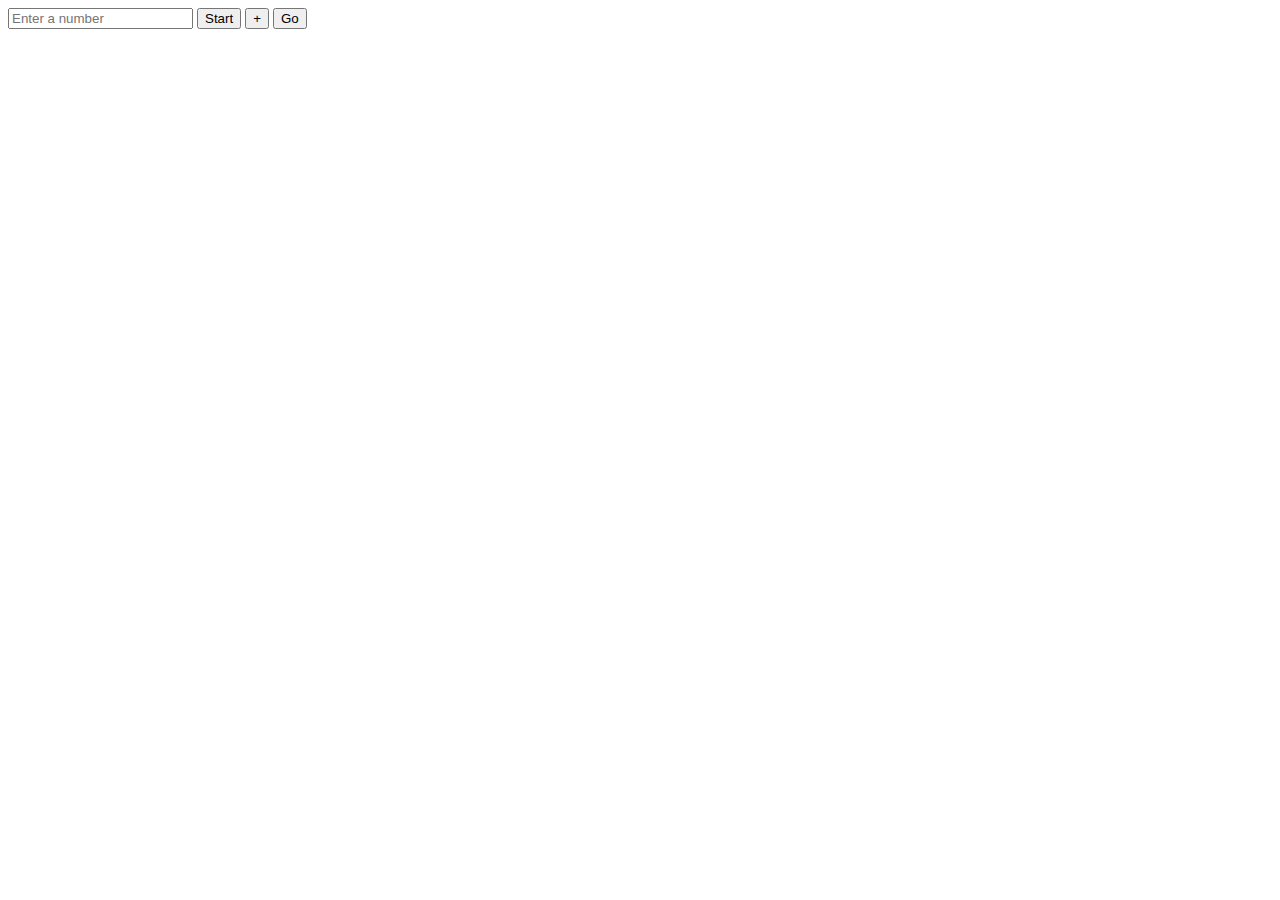
==== Exer1/index.html @ cfc5a7aa "first commit - initialize files" ====
<!DOCTYPE html>
<html lang="en">
  <head>
    <meta charset="UTF-8" />
    <title>Counter Web Program - Exer1</title>
  </head>

  <!-- Styles -->
  <link rel="stylesheet" href="general.css" />

  <!-- Scripts -->
  <script src="counter.js"></script>
  <script src="main.js"></script>

  <body>
    <!-- זה גיפיטי יצר, מוזמן למחוק ולכתוב כרצונך, רק שמתי שיהיה בסיס -->
    <input type="number" id="counterValue" placeholder="Enter a number" />
    <button id="startButton">Start</button>
    <button id="incrementButton">+</button>
    <button id="goButton">Go</button>
    <p id="output"></p>
  </body>
</html>
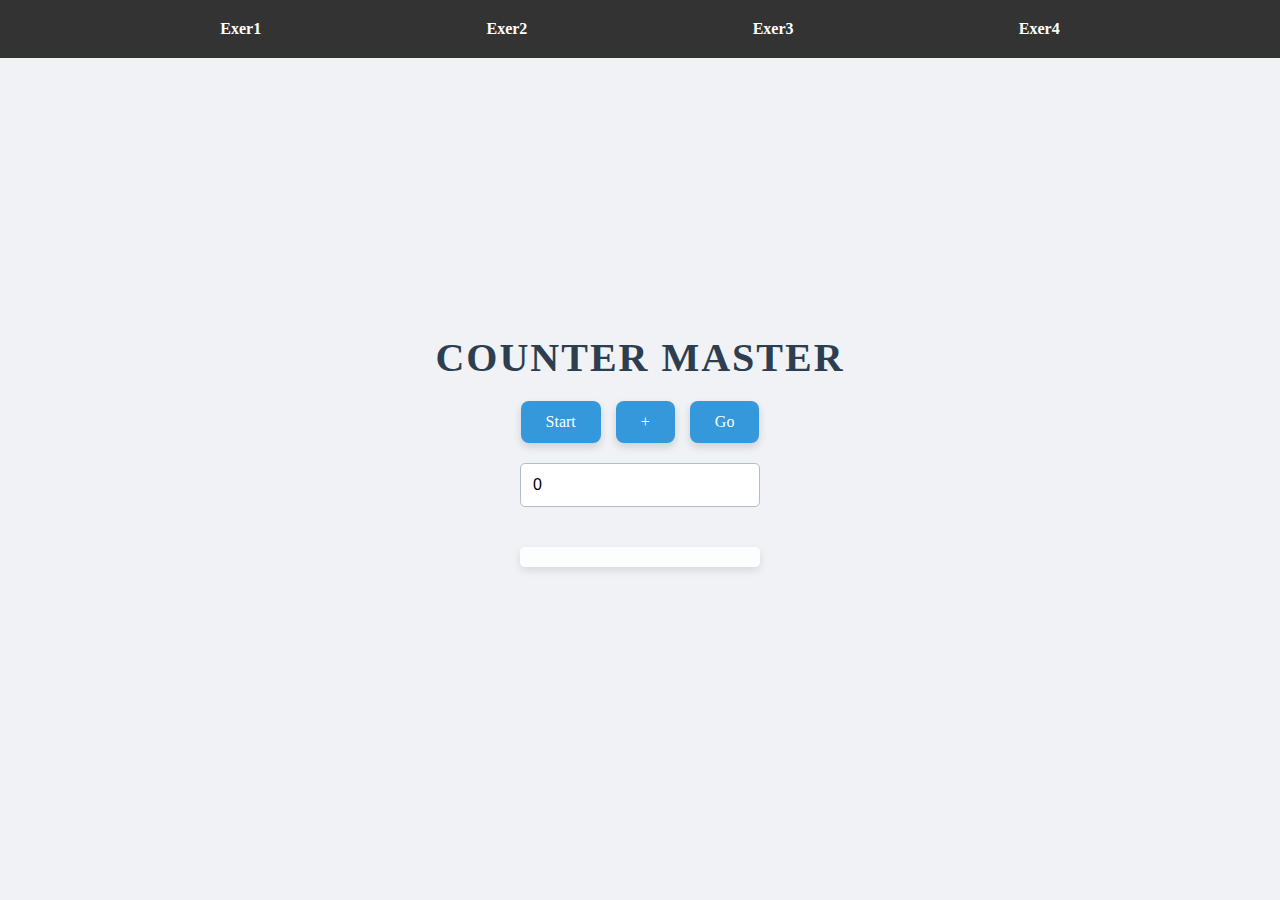
==== commit d54f120a: "add main comp" ====
--- a/Exer1/index.html
+++ b/Exer1/index.html
@@ -6,18 +6,35 @@
   </head>
 
   <!-- Styles -->
-  <link rel="stylesheet" href="general.css" />
+  <link rel="stylesheet" href="../general.css" />
+  <link rel="stylesheet" href="./style.css" />
 
   <!-- Scripts -->
-  <script src="counter.js"></script>
-  <script src="main.js"></script>
+  <script src="./main.js"></script>
+  <script src=".././Classes/Counter.js"></script>
 
   <body>
-    <!-- זה גיפיטי יצר, מוזמן למחוק ולכתוב כרצונך, רק שמתי שיהיה בסיס -->
-    <input type="number" id="counterValue" placeholder="Enter a number" />
-    <button id="startButton">Start</button>
-    <button id="incrementButton">+</button>
-    <button id="goButton">Go</button>
-    <p id="output"></p>
+    <div class="navbar">
+      <a href="../Exer1/index.html">Exer1</a>
+      <a href="../Exer2/index.html">Exer2</a>
+      <a href="../Exer3/index.html">Exer3</a>
+      <a href="../Exer4/index.html">Exer4</a>
+    </div>
+
+    <div class="main">
+      <h1>Counter Master</h1>
+      <div class="container">
+        <div class="btn" id="startButton">Start</div>
+        <div class="btn" id="incrementButton">+</div>
+        <div class="btn" id="goButton">Go</div>
+      </div>
+      <input
+        type="number"
+        id="counterInput"
+        placeholder="Enter a value"
+        value="0"
+      />
+      <p id="output"></p>
+    </div>
   </body>
 </html>
--- a/general.css
+++ b/general.css
@@ -0,0 +1,60 @@
+* {
+  margin: 0;
+  padding: 0;
+  box-sizing: border-box;
+}
+
+body {
+  /* font-family: Arial, sans-serif; */
+  height: 100vh;
+  background-color: #f0f2f5;
+  display: flex;
+  flex-direction: column;
+  align-items: center;
+}
+
+.hide {
+  display: none;
+}
+
+.disabled {
+  opacity: 80%;
+  pointer-events: none;
+}
+
+.btn {
+  padding: 1rem;
+}
+
+h1 {
+  margin-bottom: 2rem;
+}
+
+.navbar {
+  display: flex;
+  justify-content: space-evenly;
+  background-color: #333;
+  padding: 10px;
+  width: 100%;
+  position: fixed;
+  top: 0;
+}
+
+.main {
+  display: flex;
+  flex-direction: column;
+  align-items: center;
+  justify-content: center;
+  height: 100%;
+}
+
+.navbar a {
+  color: white;
+  padding: 10px 15px;
+  text-decoration: none;
+  font-weight: bold;
+}
+
+.navbar a:hover {
+  background-color: #555;
+}
--- a/Exer1/style.css
+++ b/Exer1/style.css
@@ -0,0 +1,65 @@
+h1 {
+  color: #2c3e50;
+  margin-bottom: 20px;
+  font-size: 2.5rem;
+  text-transform: uppercase;
+  letter-spacing: 2px;
+}
+
+.container {
+  display: flex;
+  gap: 15px;
+  margin-bottom: 20px;
+}
+
+.btn {
+  padding: 12px 25px;
+  background-color: #3498db;
+  color: white;
+  border: none;
+  border-radius: 8px;
+  cursor: pointer;
+  font-size: 16px;
+  transition: background-color 0.3s, transform 0.2s, box-shadow 0.2s;
+  box-shadow: 0 4px 8px rgba(0, 0, 0, 0.15);
+}
+
+.btn:hover {
+  background-color: #1d78b5;
+  transform: translateY(-2px);
+  box-shadow: 0 6px 12px rgba(0, 0, 0, 0.2);
+}
+
+.btn:active {
+  background-color: #135a87;
+  transform: translateY(0);
+  box-shadow: 0 4px 8px rgba(0, 0, 0, 0.15);
+}
+
+#counterInput {
+  padding: 12px;
+  border: 1px solid #b0bec5;
+  border-radius: 5px;
+  width: 240px;
+  margin-bottom: 20px;
+  font-size: 16px;
+  transition: border-color 0.3s, box-shadow 0.3s;
+}
+
+#counterInput:focus {
+  border-color: #3498db;
+  box-shadow: 0 0 5px rgba(52, 152, 219, 0.5);
+}
+
+#output {
+  margin-top: 20px;
+  font-size: 1.2rem;
+  color: #34495e;
+  padding: 10px;
+  border-radius: 5px;
+  background: rgba(255, 255, 255, 0.8);
+  min-width: 240px;
+  width: fit-content;
+  text-align: center;
+  box-shadow: 0 4px 8px rgba(0, 0, 0, 0.1);
+}
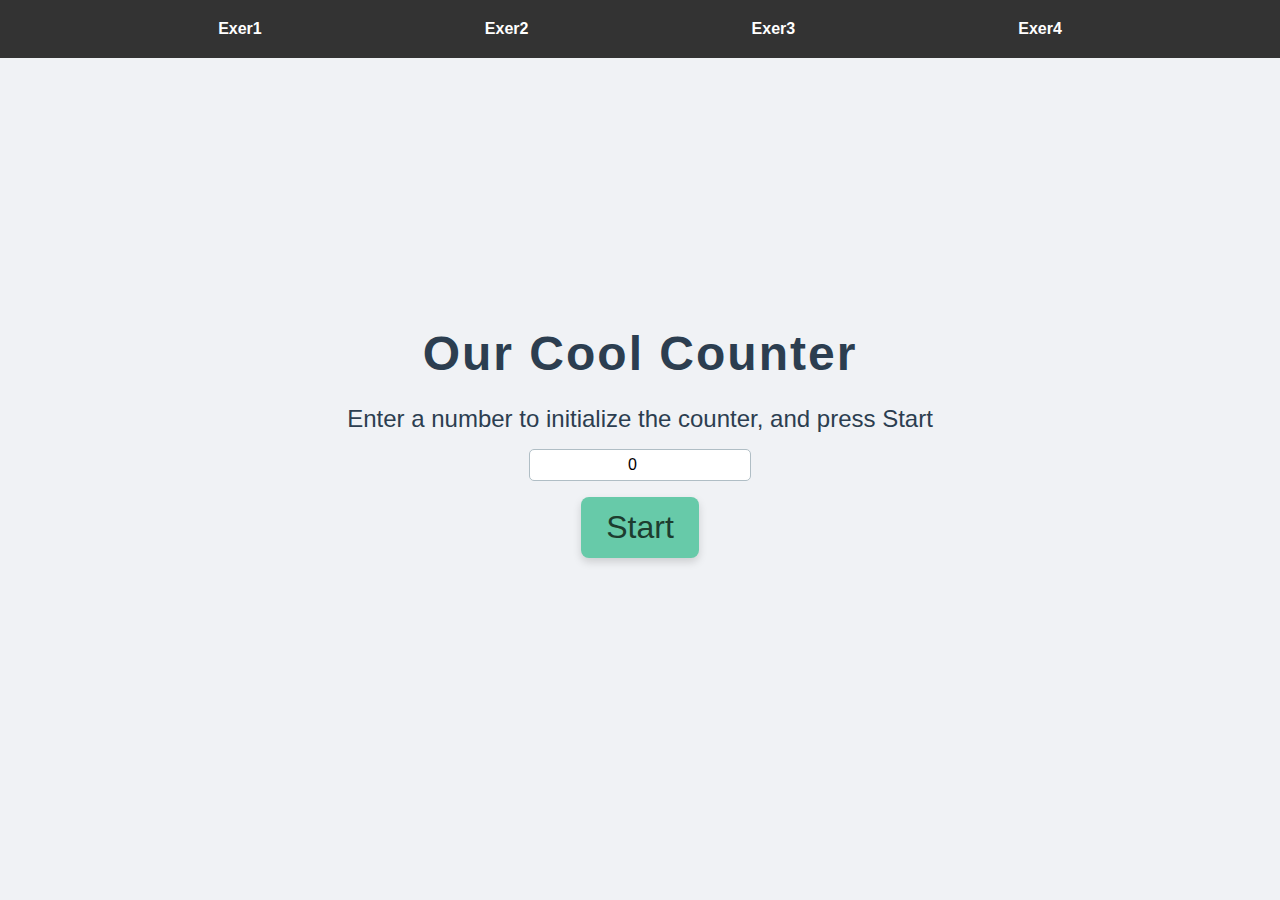
==== commit 0c7ead60: "Exer1 updated & done" ====
--- a/Exer1/index.html
+++ b/Exer1/index.html
@@ -2,6 +2,7 @@
 <html lang="en">
   <head>
     <meta charset="UTF-8" />
+    <meta name="viewport" content="width=device-width, initial-scale=1.0" />
     <title>Counter Web Program - Exer1</title>
   </head>
 
@@ -11,7 +12,7 @@
 
   <!-- Scripts -->
   <script src="./main.js"></script>
-  <script src=".././Classes/Counter.js"></script>
+  <script src="../Classes/Counter.js"></script>
 
   <body>
     <div class="navbar">
@@ -22,19 +23,26 @@
     </div>
 
     <div class="main">
-      <h1>Counter Master</h1>
-      <div class="container">
-        <div class="btn" id="startButton">Start</div>
-        <div class="btn" id="incrementButton">+</div>
-        <div class="btn" id="goButton">Go</div>
-      </div>
+      <h1>Our Cool Counter</h1>
+      <h2>Enter a number to initialize the counter, and press Start</h2>
       <input
         type="number"
         id="counterInput"
         placeholder="Enter a value"
         value="0"
       />
-      <p id="output"></p>
+      <div class="btn" id="startButton">Start</div>
+
+      <div class="container-part-2 hide">
+        <h3>Press "+" to increment the number</h3>
+        <h3>Press "Go" to print all num from 0 to counter</h3>
+        <div class="flex-col">
+          <div class="flex-row-center">
+            <div class="btn" id="incrementButton">+</div>
+            <div class="btn" id="goButton">Go</div>
+          </div>
+        </div>
+      </div>
     </div>
   </body>
 </html>
--- a/general.css
+++ b/general.css
@@ -5,7 +5,7 @@
 }
 
 body {
-  /* font-family: Arial, sans-serif; */
+  font-family: Roboto, sans-serif;
   height: 100vh;
   background-color: #f0f2f5;
   display: flex;
@@ -14,20 +14,59 @@
 }
 
 .hide {
-  display: none;
+  display: none !important;
 }
 
-.disabled {
-  opacity: 80%;
+.btn.disabled {
+  opacity: 70%;
   pointer-events: none;
+  cursor: not-allowed;
 }
 
 .btn {
-  padding: 1rem;
+  padding: 12px 25px;
+  background-color: #3498db;
+  color: white;
+  border: none;
+  border-radius: 8px;
+  cursor: pointer;
+  font-size: 16px;
+  transition: background-color 0.3s, transform 0.2s, box-shadow 0.2s;
+  box-shadow: 0 4px 8px rgba(0, 0, 0, 0.15);
+}
+
+.btn:hover {
+  background-color: #1d78b5;
+  transform: translateY(-2px);
+  box-shadow: 0 6px 12px rgba(0, 0, 0, 0.2);
+}
+
+.btn:active {
+  background-color: #135a87;
+  transform: translateY(0);
+  box-shadow: 0 4px 8px rgba(0, 0, 0, 0.15);
 }
 
 h1 {
-  margin-bottom: 2rem;
+  margin-bottom: 1.5rem;
+  color: #2c3e50;
+  font-size: 3rem;
+  letter-spacing: 2px;
+}
+
+h2 {
+  margin-bottom: 1rem;
+  color: #2c3e50;
+  font-size: 1.5rem;
+  font-weight: 500;
+}
+
+h3 {
+  margin-bottom: 0.7rem;
+  color: #2c3e50;
+  font-size: 1rem;
+  font-weight: 500;
+  text-align: center;
 }
 
 .navbar {
@@ -58,3 +97,24 @@
 .navbar a:hover {
   background-color: #555;
 }
+
+.flex-row-center {
+  display: flex;
+  align-items: center;
+  justify-content: center;
+  gap: 15px;
+}
+
+input {
+  padding: 0.4rem;
+  border: 1px solid #b0bec5;
+  border-radius: 5px;
+  min-width: 200px;
+  font-size: 16px;
+  transition: border-color 0.3s, box-shadow 0.3s;
+}
+
+.flex-col {
+  flex-direction: column;
+  display: flex;
+}
--- a/Exer1/style.css
+++ b/Exer1/style.css
@@ -1,51 +1,3 @@
-h1 {
-  color: #2c3e50;
-  margin-bottom: 20px;
-  font-size: 2.5rem;
-  text-transform: uppercase;
-  letter-spacing: 2px;
-}
-
-.container {
-  display: flex;
-  gap: 15px;
-  margin-bottom: 20px;
-}
-
-.btn {
-  padding: 12px 25px;
-  background-color: #3498db;
-  color: white;
-  border: none;
-  border-radius: 8px;
-  cursor: pointer;
-  font-size: 16px;
-  transition: background-color 0.3s, transform 0.2s, box-shadow 0.2s;
-  box-shadow: 0 4px 8px rgba(0, 0, 0, 0.15);
-}
-
-.btn:hover {
-  background-color: #1d78b5;
-  transform: translateY(-2px);
-  box-shadow: 0 6px 12px rgba(0, 0, 0, 0.2);
-}
-
-.btn:active {
-  background-color: #135a87;
-  transform: translateY(0);
-  box-shadow: 0 4px 8px rgba(0, 0, 0, 0.15);
-}
-
-#counterInput {
-  padding: 12px;
-  border: 1px solid #b0bec5;
-  border-radius: 5px;
-  width: 240px;
-  margin-bottom: 20px;
-  font-size: 16px;
-  transition: border-color 0.3s, box-shadow 0.3s;
-}
-
 #counterInput:focus {
   border-color: #3498db;
   box-shadow: 0 0 5px rgba(52, 152, 219, 0.5);
@@ -58,8 +10,19 @@
   padding: 10px;
   border-radius: 5px;
   background: rgba(255, 255, 255, 0.8);
-  min-width: 240px;
+  min-width: 100%;
   width: fit-content;
   text-align: center;
   box-shadow: 0 4px 8px rgba(0, 0, 0, 0.1);
 }
+
+input {
+  text-align: center;
+}
+
+#startButton {
+  background-color: rgb(103, 202, 169);
+  font-size: 2rem;
+  color: rgb(29, 60, 47);
+  margin: 1rem;
+}
